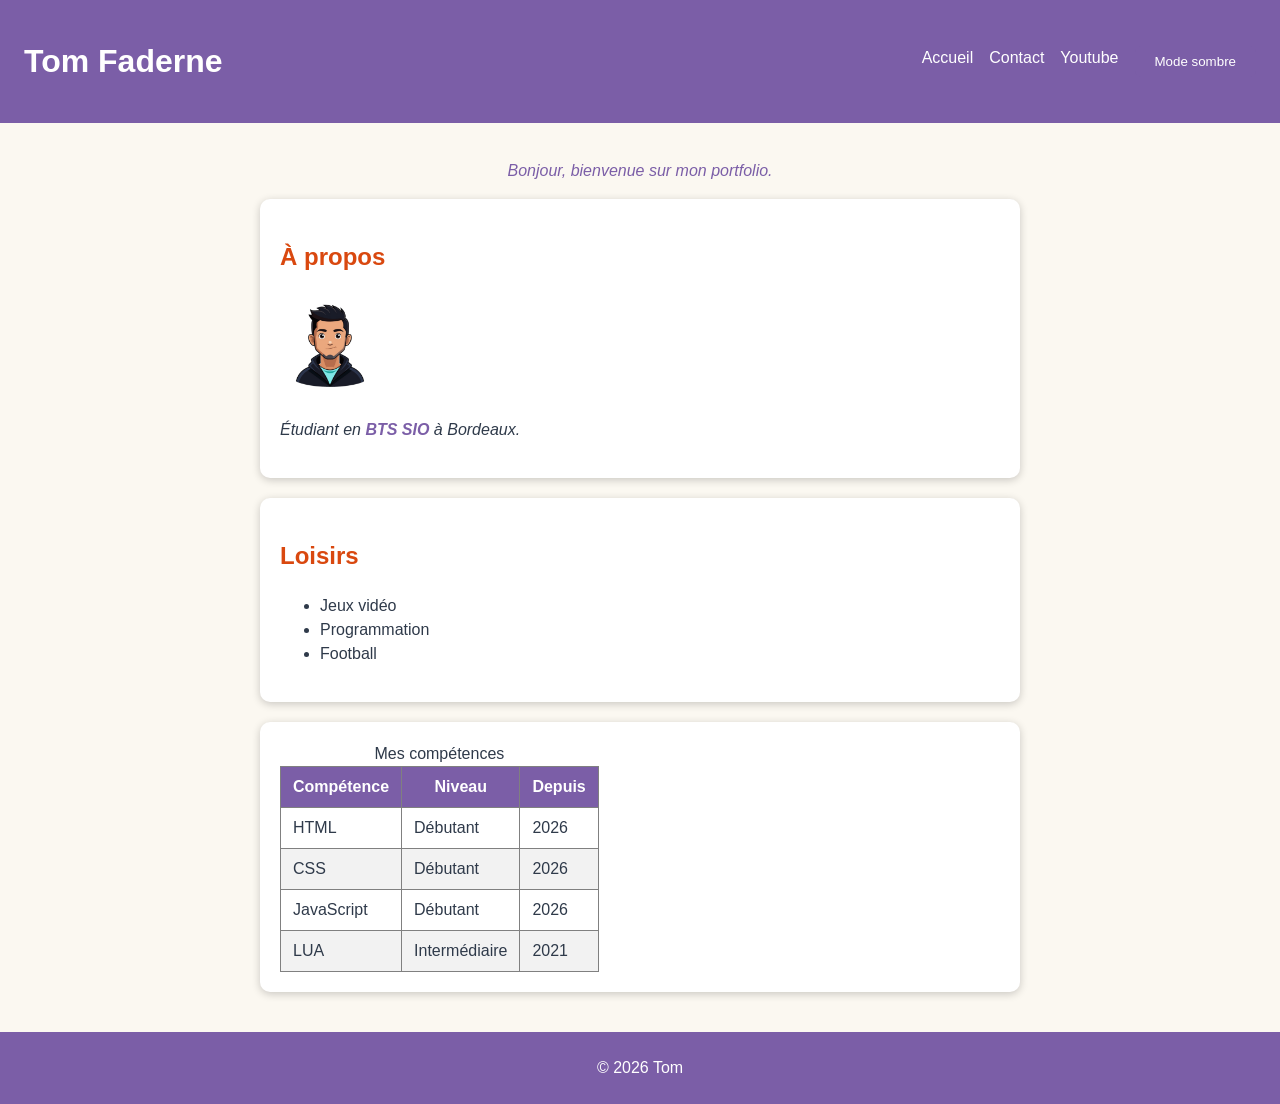
==== index.html @ 5423b44a "Mon premier commit" ====
<!DOCTYPE html>
<html lang="fr">
<head>
    <meta charset="UTF-8">
    <meta name="viewport" content="width=device-width, initial-scale=1.0">
    <link rel="stylesheet" href="css/styles.css">
    <script src="js/script.js" defer></script>
    <script src="js/sombre.js" defer></script>
    <title>Tom Faderne</title>
</head>
<body>
    <header>
        <h1>Tom Faderne</h1>
        <nav>
            <a href="index.html">Accueil</a>
            <a href="contact.html">Contact</a>
            <a href="https://www.youtube.com" target="_blank">Youtube</a>
            <button id="theme">Mode sombre</button>
        </nav>
    </header>
    <main>
            <p id="accueil">Bienvenue sur mon portfolio.</p>
        <section>
            <h2>À propos</h2>
            <img class="photo-profil" src="image/profil.png" alt="Photo de profil de Tom" width="100" height="100">
            <p class="intro">Étudiant en <strong>BTS SIO</strong> à Bordeaux.</p>
        </section>

        <section>
            <h2>Loisirs</h2>
            <ul id = "loisirs"></ul>
            <!-- <div class="loisirs">
                <span>Jeux vidéo</span>
                <span>Programmation</span>
                <span>Football</span>
            </div> -->
        </section>

        <section>
            <table>
                <caption>Mes compétences</caption>
                <thead>
                    <tr>
                        <th>Compétence</th>
                        <th>Niveau</th>
                        <th>Depuis</th>
                    </tr>
                </thead>
                <tbody>
                    <tr>
                        <td>HTML</td>
                        <td>Débutant</td>
                        <td>2026</td>
                    </tr>
                    <tr>
                        <td>CSS</td>
                        <td>Débutant</td>
                        <td>2026</td>
                    </tr>
                    <tr>
                        <td>JavaScript</td>
                        <td>Débutant</td>
                        <td>2026</td>
                    </tr>
                    <tr>
                        <td>LUA</td>
                        <td>Intermédiaire</td>
                        <td>2021</td>
                    </tr>
                </tbody>
            </table>
        </section>
    </main>
    <footer>
        <p>© 2026 Tom</p>
    </footer>
</body>
</html>
---- css/styles.css ----
* {
    box-sizing: border-box;
}

body {
    margin: 0;
    background-color: #fbf8f1;
    color: #2f3a4a;
    font-family: Arial, sans-serif;
    line-height: 1.5;
}

header,
footer {
    background-color: #7b5ea7;
    color: white;
}

header {
    display: flex;
    justify-content: space-between;
    align-items: center;
    padding: 16px 24px;
}

nav {
    display: flex;
    gap: 16px;
}

nav a {
    color: white;
    text-decoration: none;
}

nav a:hover {
    color: yellow;
}

main {
    max-width: 800px;
    margin: 0 auto;
    padding: 20px;
}

section,
.contact-card {
    margin-bottom: 20px;
    padding: 20px;
    background-color: white;
    border-radius: 10px;
    box-shadow: 0 2px 8px rgb(0 0 0 / 20%);
}

h2 {
    color: #d9480f;
}

.intro {
    font-style: italic;
}

strong {
    color: #7b5ea7;
}

.photo-profil {
    border-radius: 50%;
}

.loisirs {
    display: flex;
    flex-wrap: wrap;
    gap: 8px;
}

.loisirs span {
    flex: 1 1 150px;
    padding: 12px;
    background-color: #cae8fb;
    border-radius: 6px;
}

table {
    border-collapse: collapse;
}

th,
td {
    padding: 8px 12px;
    border: 1px solid gray;
}

th {
    background-color: #7b5ea7;
    color: white;
}

tbody tr:nth-child(even) {
    background-color: #f2f2f2;
}

.contact-card label {
    display: block;
    margin-bottom: 6px;
}

.contact-card .champ {
    width: 100%;
    margin-bottom: 10px;
    padding: 8px;
    border: 1px solid gray;
    border-radius: 6px;
    font: inherit;
}

.contact-card input:focus,
.contact-card select:focus,
.contact-card textarea:focus {
    outline: 2px solid #7b5ea7;
}

.checkbox-field {
    margin-bottom: 10px;
}

.checkbox-field label {
    display: inline;
}

button {
    padding: 8px 20px;
    background-color: #7b5ea7;
    color: white;
    border: none;
    border-radius: 6px;
    cursor: pointer;
}

button:hover {
    background-color: #5d3f88;
}

footer {
    padding: 8px 24px;
    text-align: center;
}

.accueil {
    text-align: center;
    color: #7b5ea7;
    font-style: italic;
}

body.sombre {
    background-color: #2f3a4a;
    color: white;
}

body.sombre section {
    background-color: #3b4759;
}
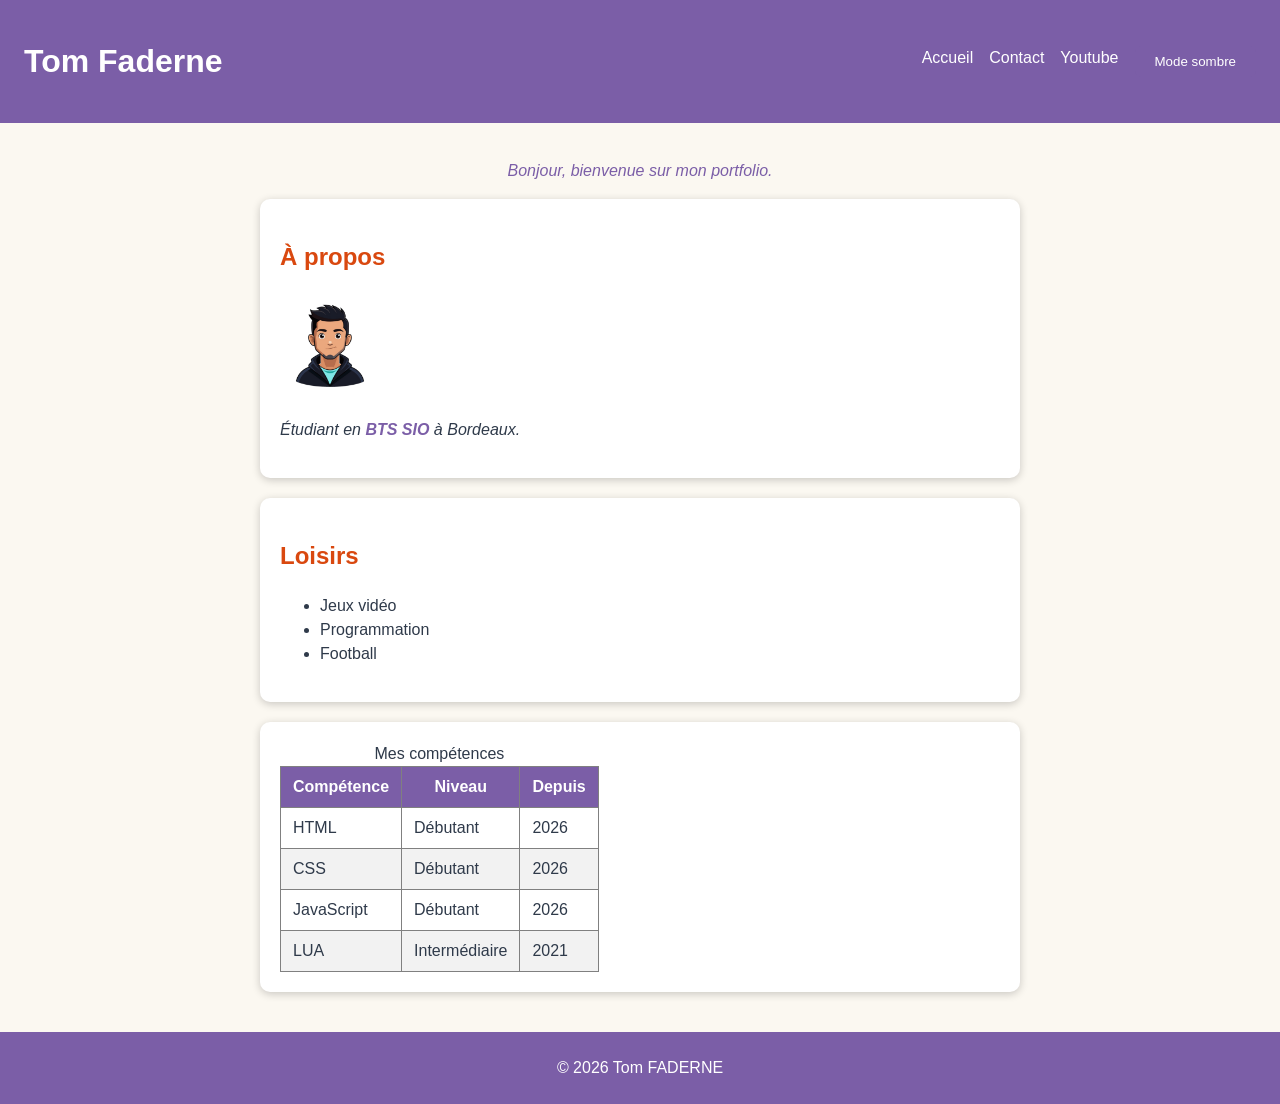
==== commit 367cbdae: "Mon deuxieme commit" ====
--- a/index.html
+++ b/index.html
@@ -72,7 +72,7 @@
         </section>
     </main>
     <footer>
-        <p>© 2026 Tom</p>
+        <p>© 2026 Tom FADERNE</p>
     </footer>
 </body>
 </html>
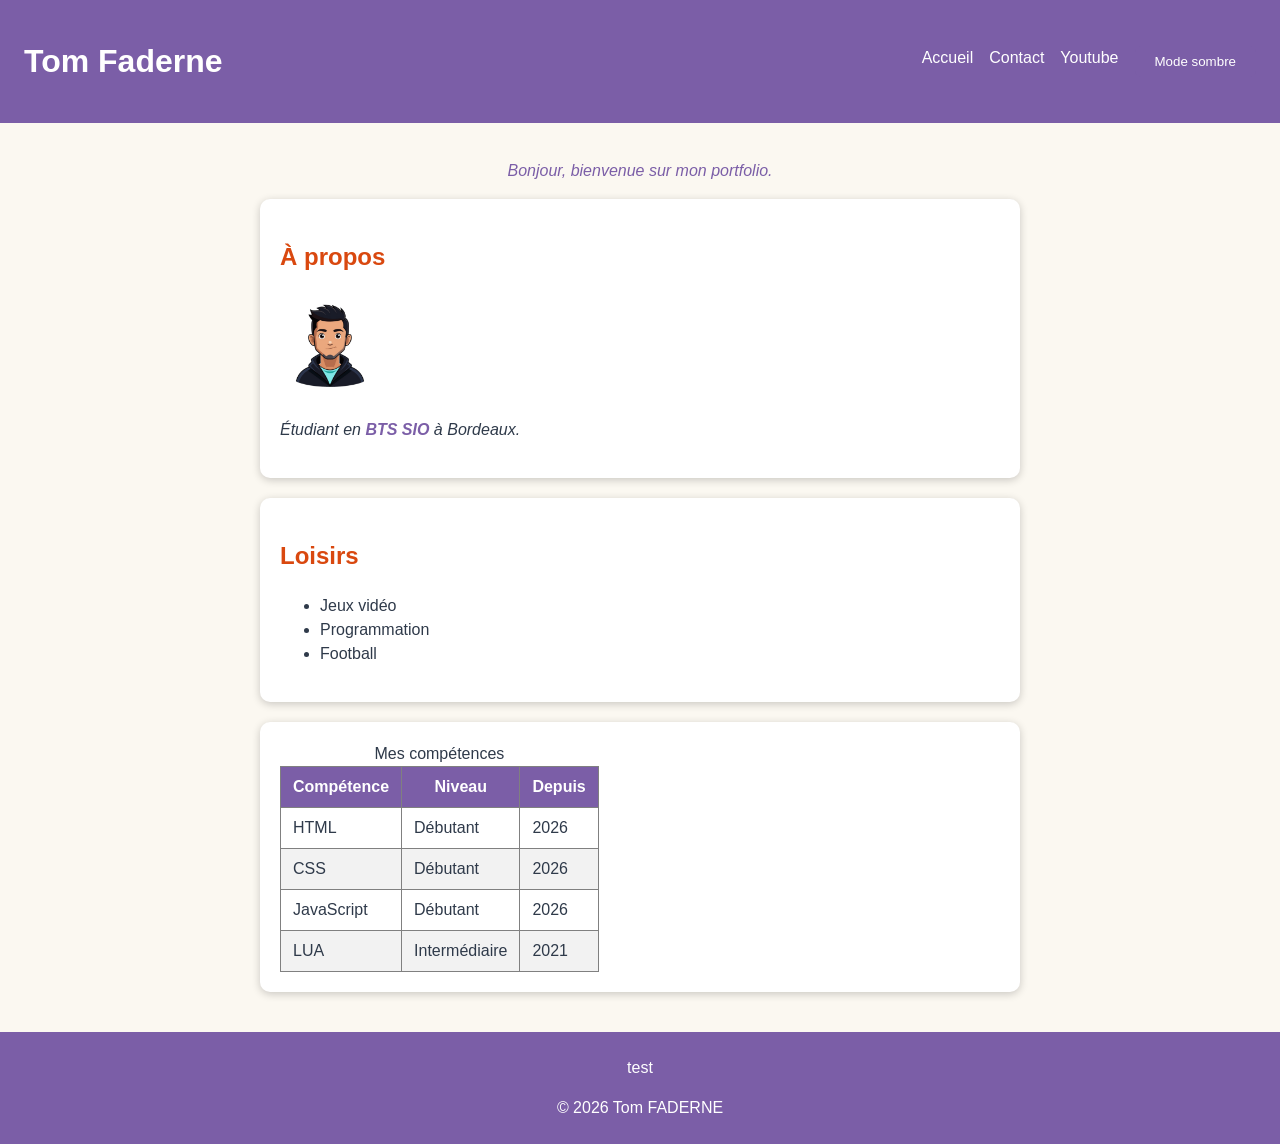
==== commit e14f1842: "Mon troixieme commit" ====
--- a/index.html
+++ b/index.html
@@ -72,6 +72,7 @@
         </section>
     </main>
     <footer>
+        <p>test</p>
         <p>© 2026 Tom FADERNE</p>
     </footer>
 </body>
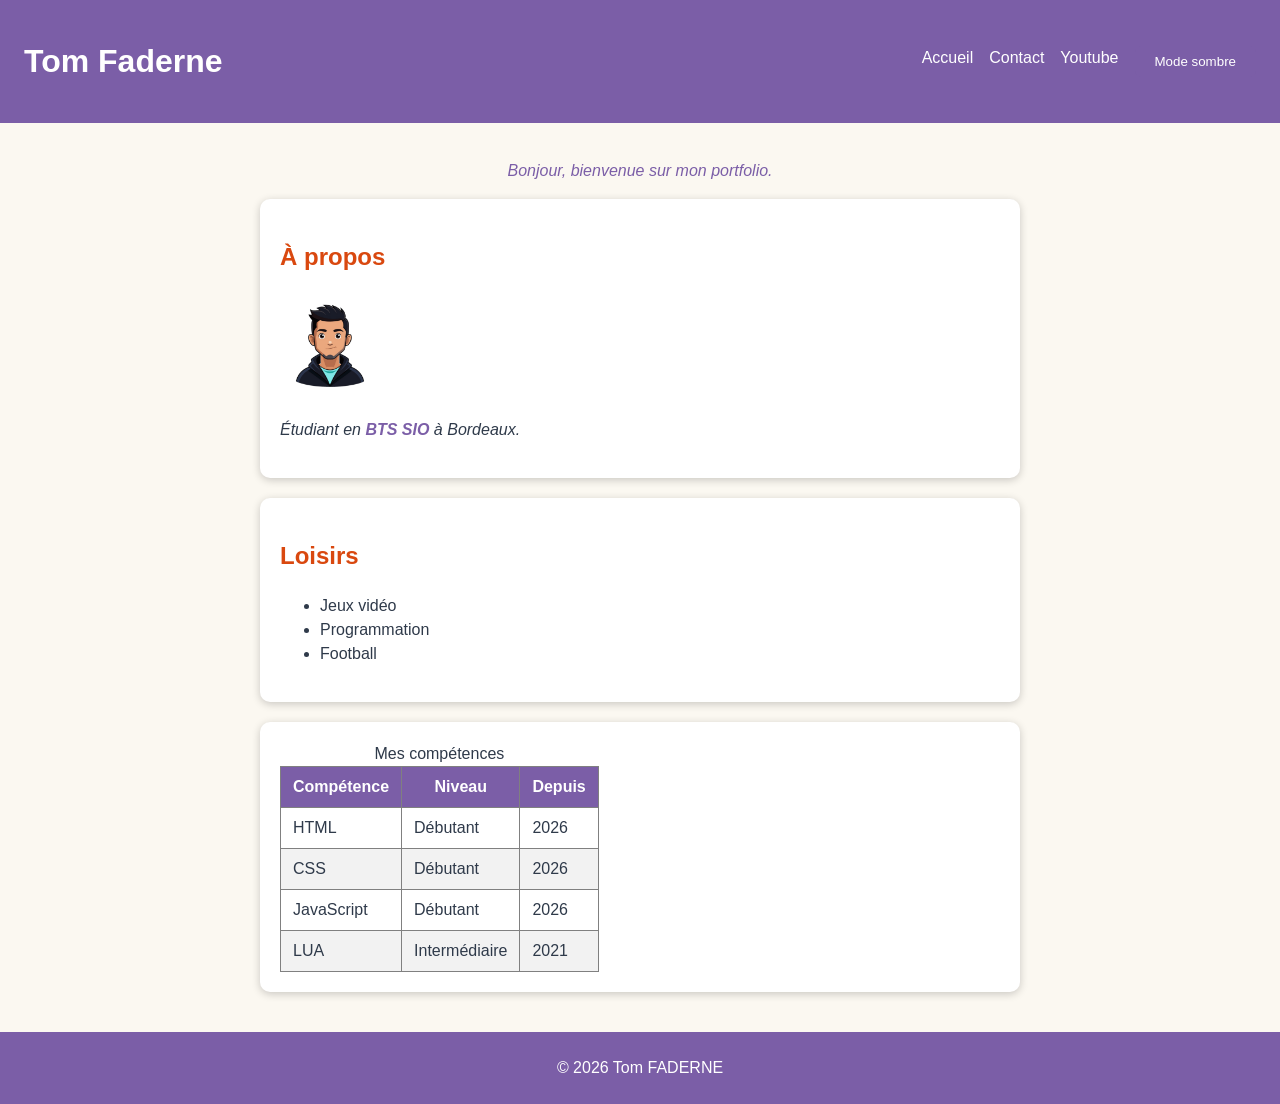
==== commit 5fb6429b: "Revert "Mon troixieme commit" This reverts commit e14f18425c1c46b46e08aeff1468cc07b352739c." ====
--- a/index.html
+++ b/index.html
@@ -72,7 +72,6 @@
         </section>
     </main>
     <footer>
-        <p>test</p>
         <p>© 2026 Tom FADERNE</p>
     </footer>
 </body>
